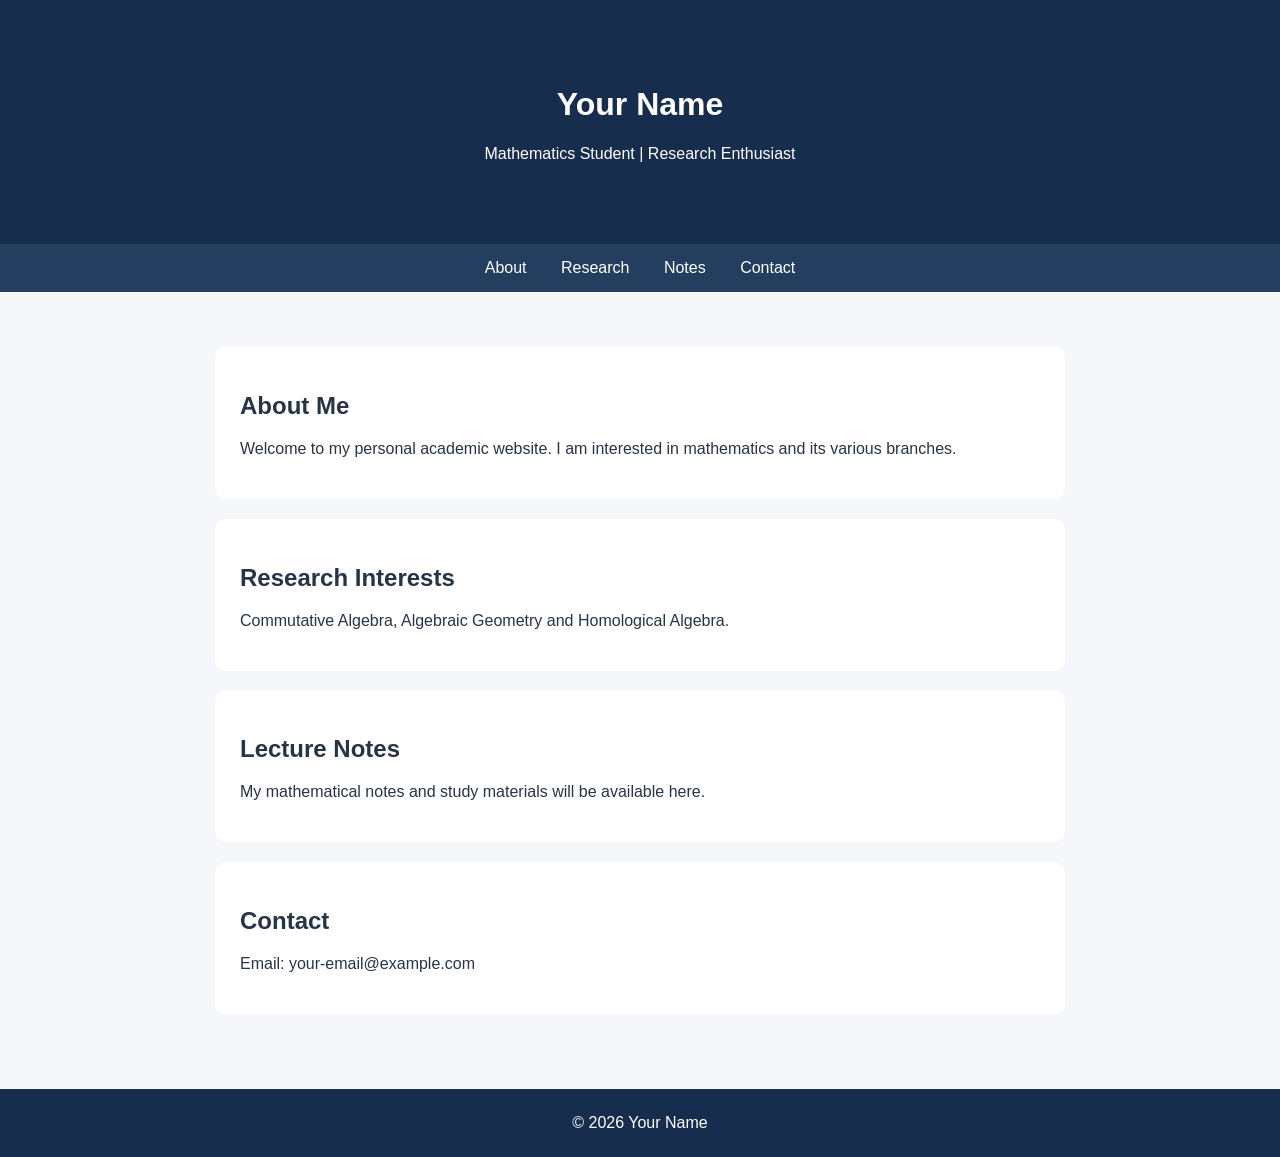
==== website.html @ ca3c71ab "Create website.html" ====
<!DOCTYPE html>
<html lang="en">
<head>
    <meta charset="UTF-8">
    <meta name="viewport"
          content="width=device-width, initial-scale=1.0">
    <title>My Mathematics Website</title>

    <style>
        body {
            font-family: Arial, sans-serif;
            margin: 0;
            background: #f5f7fa;
            color: #263445;
        }

        header {
            background: #172d4d;
            color: white;
            text-align: center;
            padding: 65px 20px;
        }

        nav {
            background: #243e60;
            padding: 15px;
            text-align: center;
        }

        nav a {
            color: white;
            text-decoration: none;
            margin: 15px;
        }

        main {
            max-width: 850px;
            margin: 35px auto;
            padding: 20px;
        }

        section {
            background: white;
            padding: 25px;
            margin-bottom: 20px;
            border-radius: 10px;
        }

        footer {
            text-align: center;
            padding: 25px;
            background: #172d4d;
            color: white;
        }
    </style>
</head>

<body>

<header>
    <h1>Your Name</h1>
    <p>Mathematics Student | Research Enthusiast</p>
</header>

<nav>
    <a href="#about">About</a>
    <a href="#research">Research</a>
    <a href="#notes">Notes</a>
    <a href="#contact">Contact</a>
</nav>

<main>

    <section id="about">
        <h2>About Me</h2>
        <p>
            Welcome to my personal academic website.
            I am interested in mathematics and its
            various branches.
        </p>
    </section>

    <section id="research">
        <h2>Research Interests</h2>
        <p>Commutative Algebra, Algebraic Geometry
           and Homological Algebra.</p>
    </section>

    <section id="notes">
        <h2>Lecture Notes</h2>
        <p>My mathematical notes and study materials
           will be available here.</p>
    </section>

    <section id="contact">
        <h2>Contact</h2>
        <p>Email: your-email@example.com</p>
    </section>

</main>

<footer>
    © 2026 Your Name
</footer>

</body>
</html>
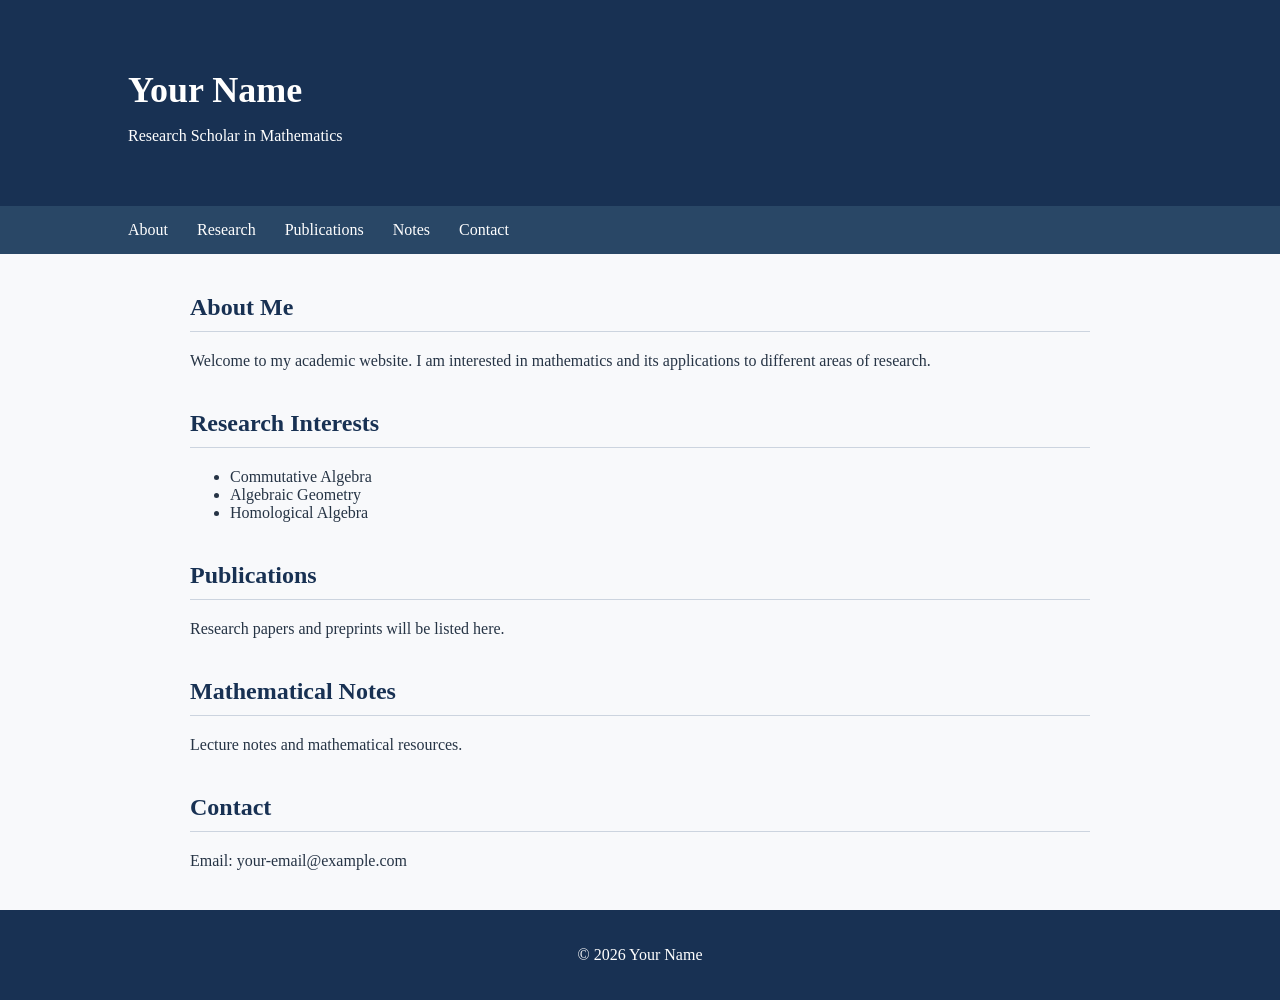
==== commit efbcca25: "Update mywebsite.html" ====
--- a/website.html
+++ b/website.html
@@ -2,106 +2,120 @@
 <!DOCTYPE html>
 <html lang="en">
 <head>
-    <meta charset="UTF-8">
-    <meta name="viewport"
-          content="width=device-width, initial-scale=1.0">
-    <title>My Mathematics Website</title>
+<meta charset="UTF-8">
+<meta name="viewport" content="width=device-width, initial-scale=1.0">
 
-    <style>
-        body {
-            font-family: Arial, sans-serif;
-            margin: 0;
-            background: #f5f7fa;
-            color: #263445;
-        }
+<title>Your Name | Mathematics</title>
 
-        header {
-            background: #172d4d;
-            color: white;
-            text-align: center;
-            padding: 65px 20px;
-        }
+<style>
+body {
+    margin: 0;
+    font-family: Georgia, serif;
+    background: #f8f9fb;
+    color: #263445;
+}
 
-        nav {
-            background: #243e60;
-            padding: 15px;
-            text-align: center;
-        }
+header {
+    background: #183153;
+    color: white;
+    padding: 45px 10%;
+}
 
-        nav a {
-            color: white;
-            text-decoration: none;
-            margin: 15px;
-        }
+header h1 {
+    font-size: 36px;
+    margin-bottom: 8px;
+}
 
-        main {
-            max-width: 850px;
-            margin: 35px auto;
-            padding: 20px;
-        }
+nav {
+    background: #294766;
+    padding: 15px 10%;
+}
 
-        section {
-            background: white;
-            padding: 25px;
-            margin-bottom: 20px;
-            border-radius: 10px;
-        }
+nav a {
+    color: white;
+    text-decoration: none;
+    margin-right: 25px;
+}
 
-        footer {
-            text-align: center;
-            padding: 25px;
-            background: #172d4d;
-            color: white;
-        }
-    </style>
+main {
+    max-width: 900px;
+    margin: 40px auto;
+    padding: 0 25px;
+}
+
+section {
+    margin-bottom: 40px;
+}
+
+h2 {
+    color: #183153;
+    border-bottom: 1px solid #ccd4df;
+    padding-bottom: 10px;
+}
+
+footer {
+    background: #183153;
+    color: white;
+    text-align: center;
+    padding: 20px;
+}
+</style>
 </head>
 
 <body>
 
 <header>
-    <h1>Your Name</h1>
-    <p>Mathematics Student | Research Enthusiast</p>
+<h1>Your Name</h1>
+<p>Research Scholar in Mathematics</p>
 </header>
 
 <nav>
-    <a href="#about">About</a>
-    <a href="#research">Research</a>
-    <a href="#notes">Notes</a>
-    <a href="#contact">Contact</a>
+<a href="#about">About</a>
+<a href="#research">Research</a>
+<a href="#publications">Publications</a>
+<a href="#notes">Notes</a>
+<a href="#contact">Contact</a>
 </nav>
 
 <main>
 
-    <section id="about">
-        <h2>About Me</h2>
-        <p>
-            Welcome to my personal academic website.
-            I am interested in mathematics and its
-            various branches.
-        </p>
-    </section>
+<section id="about">
+<h2>About Me</h2>
+<p>
+Welcome to my academic website.
+I am interested in mathematics and its
+applications to different areas of research.
+</p>
+</section>
 
-    <section id="research">
-        <h2>Research Interests</h2>
-        <p>Commutative Algebra, Algebraic Geometry
-           and Homological Algebra.</p>
-    </section>
+<section id="research">
+<h2>Research Interests</h2>
+<ul>
+<li>Commutative Algebra</li>
+<li>Algebraic Geometry</li>
+<li>Homological Algebra</li>
+</ul>
+</section>
 
-    <section id="notes">
-        <h2>Lecture Notes</h2>
-        <p>My mathematical notes and study materials
-           will be available here.</p>
-    </section>
+<section id="publications">
+<h2>Publications</h2>
+<p>Research papers and preprints will be listed here.</p>
+</section>
 
-    <section id="contact">
-        <h2>Contact</h2>
-        <p>Email: your-email@example.com</p>
-    </section>
+<section id="notes">
+<h2>Mathematical Notes</h2>
+<p>Lecture notes and mathematical resources.</p>
+</section>
+
+<section id="contact">
+<h2>Contact</h2>
+<p>Email: your-email@example.com</p>
+</section>
 
 </main>
 
 <footer>
-    © 2026 Your Name
+<p>© 2026 Your Name</p>
 </footer>
 
 </body>
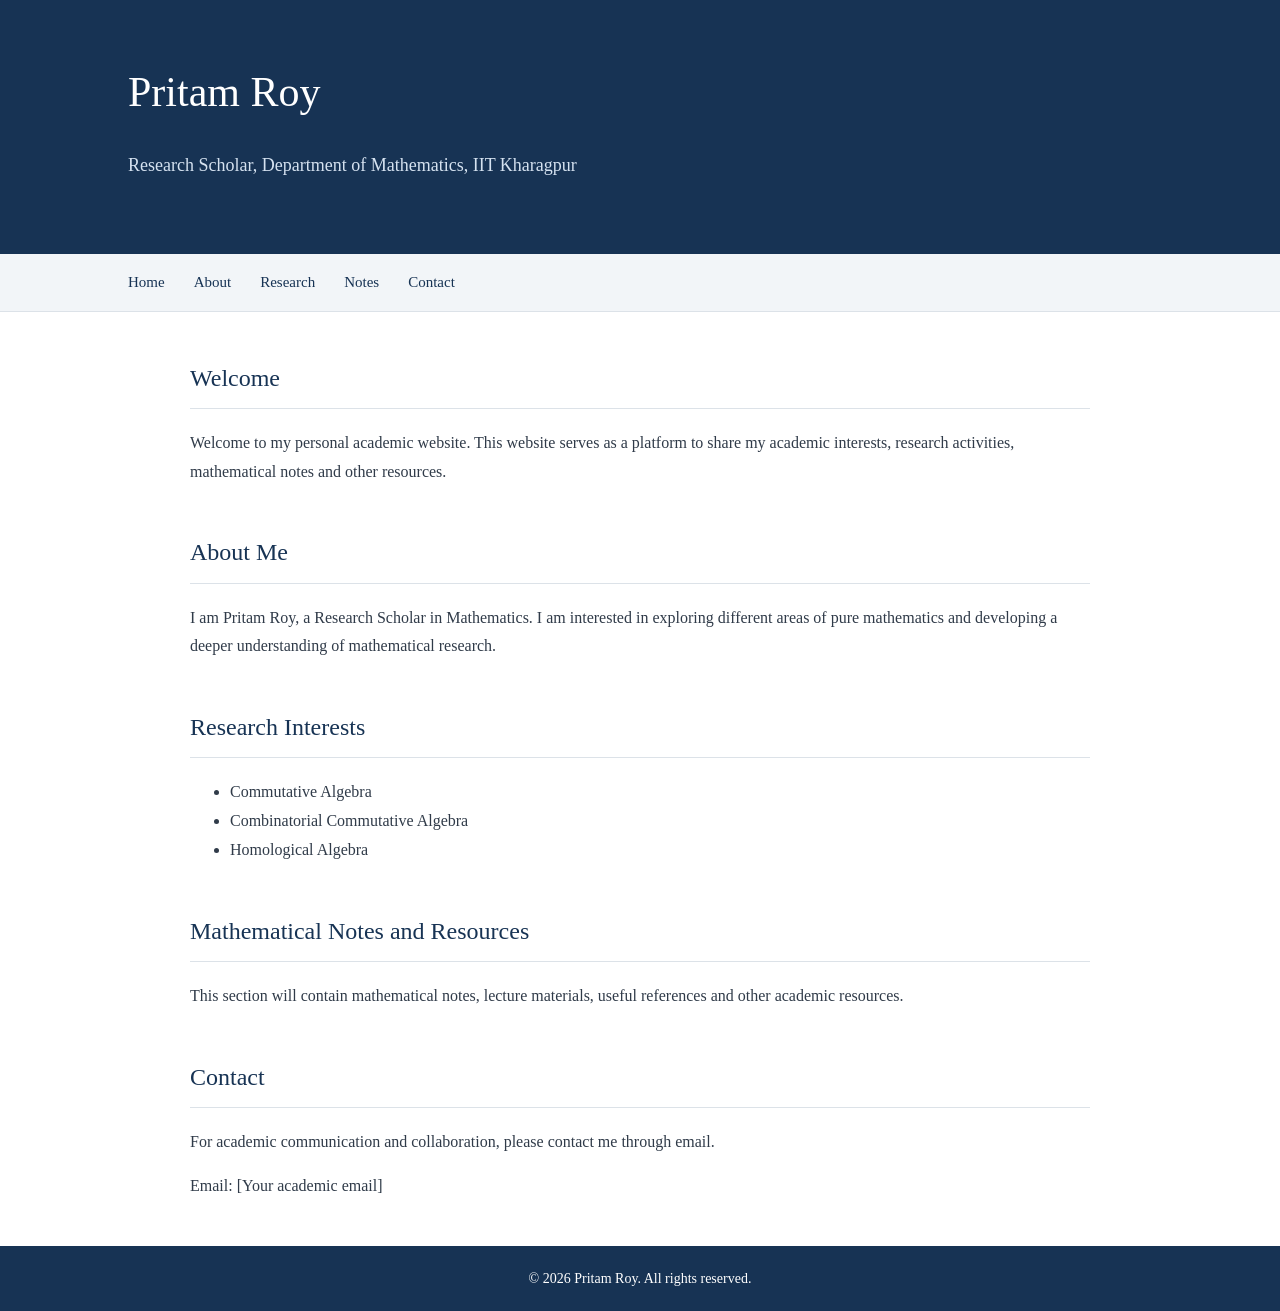
==== commit 2ffc0252: "Update website.html" ====
--- a/website.html
+++ b/website.html
@@ -5,59 +5,94 @@
 <meta charset="UTF-8">
 <meta name="viewport" content="width=device-width, initial-scale=1.0">
 
-<title>Your Name | Mathematics</title>
+<title>Pritam Roy | Mathematics</title>
 
 <style>
+* {
+    box-sizing: border-box;
+}
+
 body {
     margin: 0;
     font-family: Georgia, serif;
-    background: #f8f9fb;
-    color: #263445;
+    background: #ffffff;
+    color: #303b49;
+    line-height: 1.8;
 }
 
 header {
-    background: #183153;
+    background: #173354;
     color: white;
-    padding: 45px 10%;
+    padding: 55px 10%;
 }
 
 header h1 {
-    font-size: 36px;
-    margin-bottom: 8px;
+    font-size: 42px;
+    margin: 0;
+    font-weight: normal;
+}
+
+header p {
+    color: #d5e2f0;
+    font-size: 18px;
 }
 
 nav {
-    background: #294766;
-    padding: 15px 10%;
+    background: #f2f5f8;
+    padding: 14px 10%;
+    border-bottom: 1px solid #dce2e8;
 }
 
 nav a {
-    color: white;
+    color: #173354;
     text-decoration: none;
     margin-right: 25px;
+    font-size: 15px;
+}
+
+nav a:hover {
+    color: #ad7139;
 }
 
 main {
-    max-width: 900px;
-    margin: 40px auto;
+    max-width: 950px;
+    margin: 45px auto;
     padding: 0 25px;
 }
 
 section {
-    margin-bottom: 40px;
+    margin-bottom: 45px;
 }
 
 h2 {
-    color: #183153;
-    border-bottom: 1px solid #ccd4df;
-    padding-bottom: 10px;
+    color: #173354;
+    font-size: 24px;
+    font-weight: normal;
+    border-bottom: 1px solid #dce2e8;
+    padding-bottom: 8px;
+}
+
+a {
+    color: #285c91;
 }
 
 footer {
-    background: #183153;
+    background: #173354;
     color: white;
     text-align: center;
     padding: 20px;
+    font-size: 14px;
+}
+
+@media (max-width: 600px) {
+    header h1 {
+        font-size: 32px;
+    }
+
+    nav a {
+        display: inline-block;
+        margin: 5px 12px 5px 0;
+    }
 }
 </style>
 </head>
@@ -65,57 +100,71 @@
 <body>
 
 <header>
-<h1>Your Name</h1>
-<p>Research Scholar in Mathematics</p>
+    <h1>Pritam Roy</h1>
+    <p>Research Scholar, Department of Mathematics, IIT Kharagpur</p>
 </header>
 
 <nav>
-<a href="#about">About</a>
-<a href="#research">Research</a>
-<a href="#publications">Publications</a>
-<a href="#notes">Notes</a>
-<a href="#contact">Contact</a>
+    <a href="#home">Home</a>
+    <a href="#about">About</a>
+    <a href="#research">Research</a>
+    <a href="#notes">Notes</a>
+    <a href="#contact">Contact</a>
 </nav>
 
 <main>
 
+<section id="home">
+    <h2>Welcome</h2>
+    <p>
+        Welcome to my personal academic website.
+        This website serves as a platform to share
+        my academic interests, research activities,
+        mathematical notes and other resources.
+    </p>
+</section>
+
 <section id="about">
-<h2>About Me</h2>
-<p>
-Welcome to my academic website.
-I am interested in mathematics and its
-applications to different areas of research.
-</p>
+    <h2>About Me</h2>
+    <p>
+        I am Pritam Roy, a Research Scholar in Mathematics.
+        I am interested in exploring different areas of
+        pure mathematics and developing a deeper
+        understanding of mathematical research.
+    </p>
 </section>
 
 <section id="research">
-<h2>Research Interests</h2>
-<ul>
-<li>Commutative Algebra</li>
-<li>Algebraic Geometry</li>
-<li>Homological Algebra</li>
-</ul>
-</section>
-
-<section id="publications">
-<h2>Publications</h2>
-<p>Research papers and preprints will be listed here.</p>
+    <h2>Research Interests</h2>
+    <ul>
+        <li>Commutative Algebra</li>
+        <li>Combinatorial Commutative Algebra </li>
+        <li>Homological Algebra</li>
+    </ul>
 </section>
 
 <section id="notes">
-<h2>Mathematical Notes</h2>
-<p>Lecture notes and mathematical resources.</p>
+    <h2>Mathematical Notes and Resources</h2>
+    <p>
+        This section will contain mathematical notes,
+        lecture materials, useful references and
+        other academic resources.
+    </p>
 </section>
 
 <section id="contact">
-<h2>Contact</h2>
-<p>Email: your-email@example.com</p>
+    <h2>Contact</h2>
+    <p>
+        For academic communication and collaboration,
+        please contact me through email.
+    </p>
+    <p>Email: [Your academic email]</p>
 </section>
 
 </main>
 
 <footer>
-<p>© 2026 Your Name</p>
+    © 2026 Pritam Roy. All rights reserved.
 </footer>
 
 </body>
